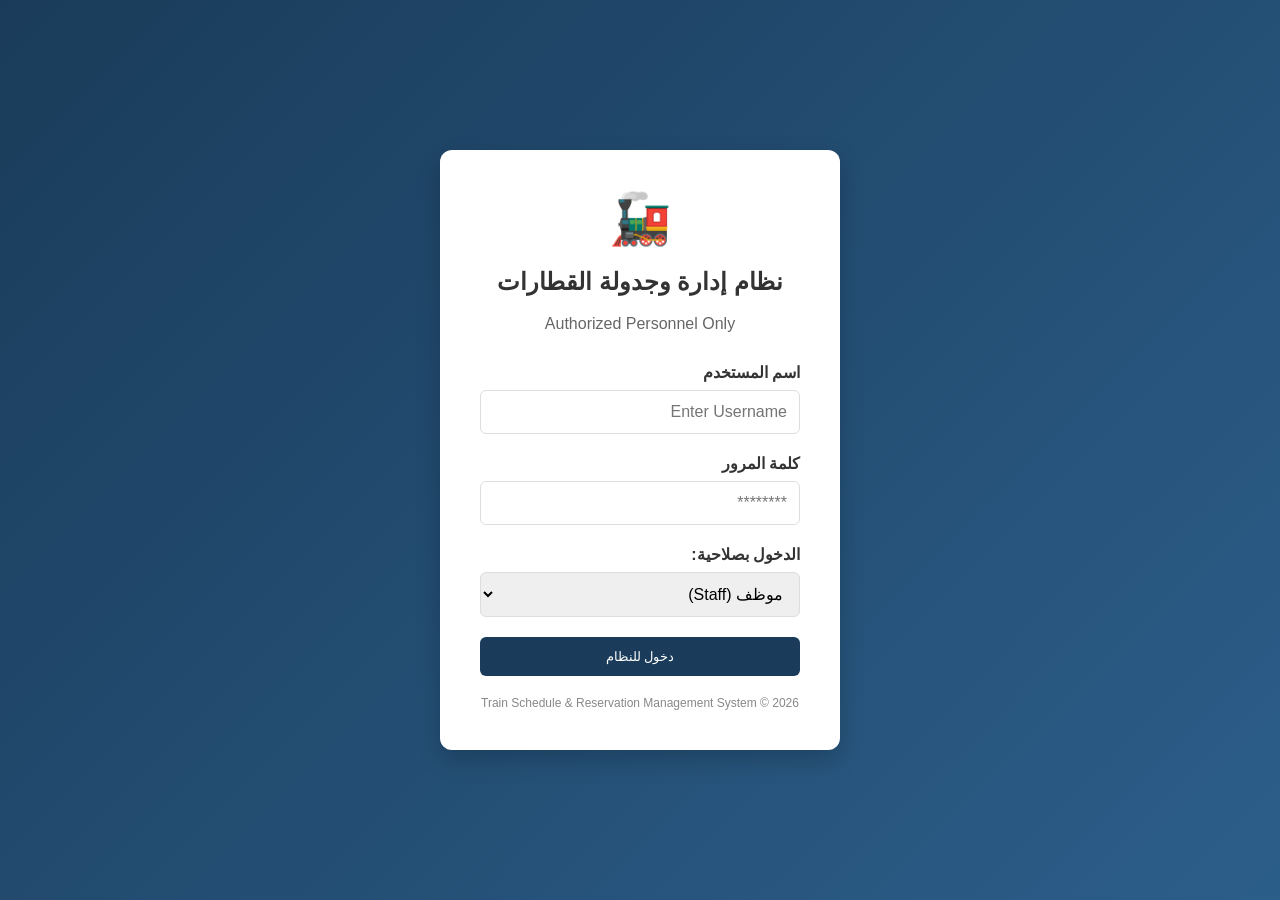
==== index.html @ 67af65a9 "Rename Login.html to index.html" ====
<!DOCTYPE html>
<html lang="ar" dir="rtl">
<head>
    <meta charset="UTF-8">
    <meta name="viewport" content="width=device-width, initial-scale=1.0">
    <title>Login - Train Management System</title>
    <link rel="stylesheet" href="style.css">
</head>
<body>

    <div class="login-container">
        <div class="login-card">
            <div style="font-size: 50px; color: var(--primary-color); margin-bottom: 10px;">🚂</div>
            
            <h2>نظام إدارة وجدولة القطارات</h2>
            <p style="color: #666; margin-bottom: 30px;">Authorized Personnel Only</p>

            <form id="loginForm">
                <div class="form-group">
                    <label for="username">اسم المستخدم</label>
                    <input type="text" id="username" name="username" placeholder="Enter Username" required>
                </div>

                <div class="form-group">
                    <label for="password">كلمة المرور</label>
                    <input type="password" id="password" name="password" placeholder="********" required>
                </div>

                <div class="form-group">
                    <label for="userRole">الدخول بصلاحية:</label>
                    <select id="userRole" name="userRole">
                        <option value="staff">موظف (Staff)</option>
                        <option value="admin">مدير النظام (Admin)</option>
                    </select>
                </div>

                <button type="submit" class="btn-primary">دخول للنظام</button>
            </form>

            <div style="margin-top: 20px; font-size: 12px; color: #888;">
                Train Schedule & Reservation Management System &copy; 2026
            </div>
        </div>
    </div>

    <script src="script.js"></script>
    
    <script>
        // Form submission handler
        document.getElementById('loginForm').addEventListener('submit', function(e) {
            e.preventDefault(); // Prevent standard page refresh
            
            const selectedRole = document.getElementById('userRole').value;
            
            // Execute the login logic defined in script.js
            if (typeof handleLogin === "function") {
                handleLogin(selectedRole);
            } else {
                // Fallback mechanism in case script.js fails to load
                localStorage.setItem('userRole', selectedRole);
                window.location.href = 'dashboard.html';
            }
        });
    </script>
</body>
</html>
---- style.css ----
/* --- Global Variables --- */
:root {
    --primary-color: #1a3c5a; /* Corporate Railway Blue */
    --accent-color: #f39c12;  /* Golden Train Accent */
    --bg-light: #f4f7f6;
    --white: #ffffff;
    --text-dark: #333333;
}

/* --- Base Styling --- */
* { 
    box-sizing: border-box; 
    font-family: 'Segoe UI', Tahoma, Geneva, Verdana, sans-serif; 
}

body { 
    background-color: var(--bg-light); 
    margin: 0; 
    direction: rtl; /* Right-to-Left support for Arabic UI */
    color: var(--text-dark); 
}

/* --- Login Page Layout --- */
.login-container {
    height: 100vh; 
    display: flex; 
    justify-content: center; 
    align-items: center;
    background: linear-gradient(135deg, var(--primary-color) 0%, #2c5e8a 100%);
}

.login-card {
    background: var(--white); 
    padding: 40px; 
    border-radius: 12px;
    box-shadow: 0 10px 25px rgba(0,0,0,0.2); 
    width: 100%; 
    max-width: 400px; 
    text-align: center;
}

/* --- Form Elements --- */
.form-group { 
    margin-bottom: 20px; 
    text-align: right; 
}

.form-group label {
    display: block;
    margin-bottom: 8px;
    font-weight: 600;
}

.form-group input, .form-group select {
    width: 100%; 
    padding: 12px; 
    border: 1px solid #ddd; 
    border-radius: 6px; 
    font-size: 16px;
}

/* --- Reusable Button Styles --- */
.btn-primary {
    background-color: var(--primary-color); 
    color: white; 
    border: none;
    padding: 12px 25px; 
    border-radius: 6px; 
    cursor: pointer; 
    width: 100%; 
    transition: 0.3s ease;
}

.btn-primary:hover {
    background-color: var(--accent-color);
}
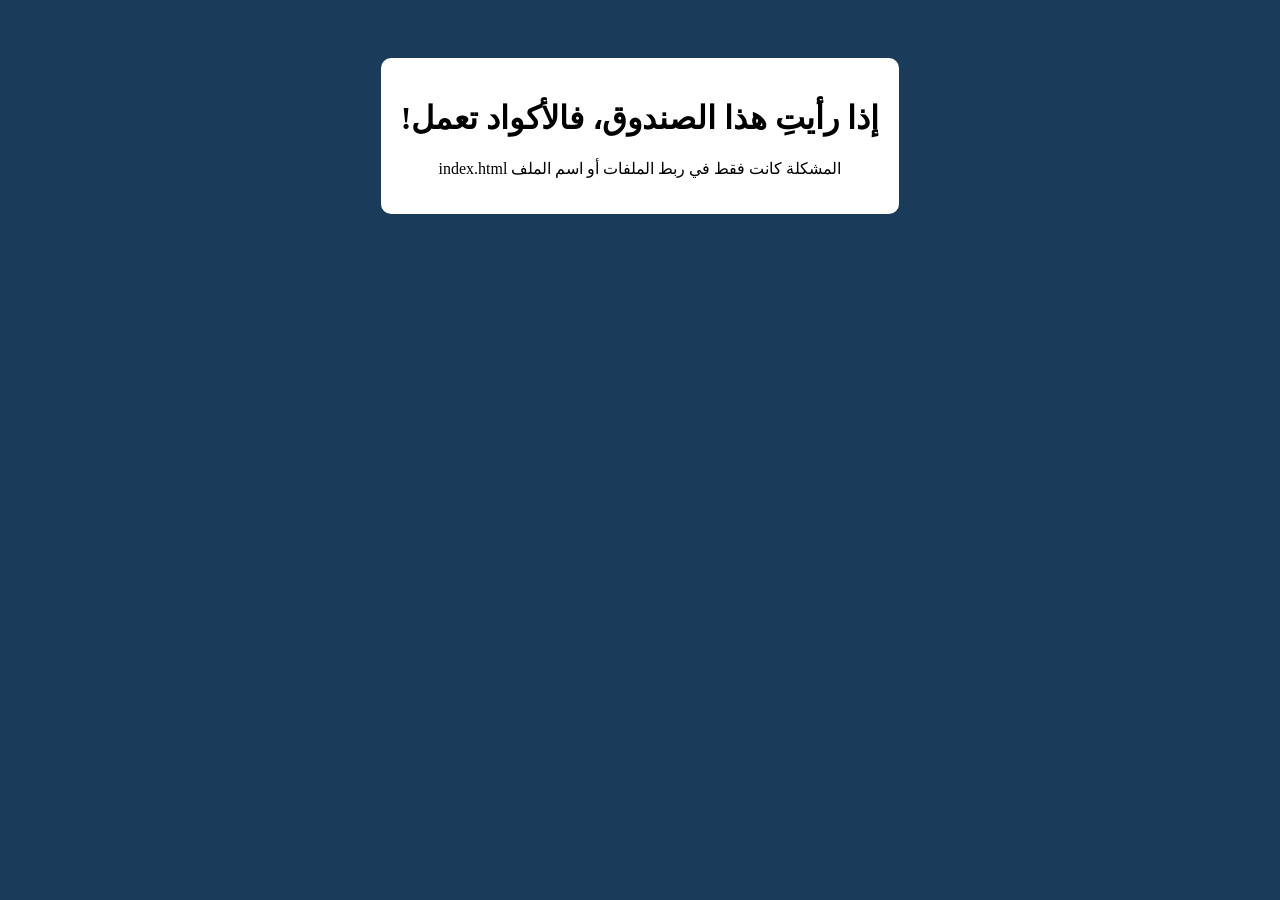
==== commit 364203de: "Update index.html" ====
--- a/index.html
+++ b/index.html
@@ -2,65 +2,16 @@
 <html lang="ar" dir="rtl">
 <head>
     <meta charset="UTF-8">
-    <meta name="viewport" content="width=device-width, initial-scale=1.0">
-    <title>Login - Train Management System</title>
-    <link rel="stylesheet" href="style.css">
+    <title>Test Page</title>
+    <style>
+        body { background: #1a3c5a; color: white; text-align: center; padding: 50px; }
+        .box { background: white; color: black; padding: 20px; border-radius: 10px; display: inline-block; }
+    </style>
 </head>
 <body>
-
-    <div class="login-container">
-        <div class="login-card">
-            <div style="font-size: 50px; color: var(--primary-color); margin-bottom: 10px;">🚂</div>
-            
-            <h2>نظام إدارة وجدولة القطارات</h2>
-            <p style="color: #666; margin-bottom: 30px;">Authorized Personnel Only</p>
-
-            <form id="loginForm">
-                <div class="form-group">
-                    <label for="username">اسم المستخدم</label>
-                    <input type="text" id="username" name="username" placeholder="Enter Username" required>
-                </div>
-
-                <div class="form-group">
-                    <label for="password">كلمة المرور</label>
-                    <input type="password" id="password" name="password" placeholder="********" required>
-                </div>
-
-                <div class="form-group">
-                    <label for="userRole">الدخول بصلاحية:</label>
-                    <select id="userRole" name="userRole">
-                        <option value="staff">موظف (Staff)</option>
-                        <option value="admin">مدير النظام (Admin)</option>
-                    </select>
-                </div>
-
-                <button type="submit" class="btn-primary">دخول للنظام</button>
-            </form>
-
-            <div style="margin-top: 20px; font-size: 12px; color: #888;">
-                Train Schedule & Reservation Management System &copy; 2026
-            </div>
-        </div>
+    <div class="box">
+        <h1>إذا رأيتِ هذا الصندوق، فالأكواد تعمل!</h1>
+        <p>المشكلة كانت فقط في ربط الملفات أو اسم الملف index.html</p>
     </div>
-
-    <script src="script.js"></script>
-    
-    <script>
-        // Form submission handler
-        document.getElementById('loginForm').addEventListener('submit', function(e) {
-            e.preventDefault(); // Prevent standard page refresh
-            
-            const selectedRole = document.getElementById('userRole').value;
-            
-            // Execute the login logic defined in script.js
-            if (typeof handleLogin === "function") {
-                handleLogin(selectedRole);
-            } else {
-                // Fallback mechanism in case script.js fails to load
-                localStorage.setItem('userRole', selectedRole);
-                window.location.href = 'dashboard.html';
-            }
-        });
-    </script>
 </body>
 </html>
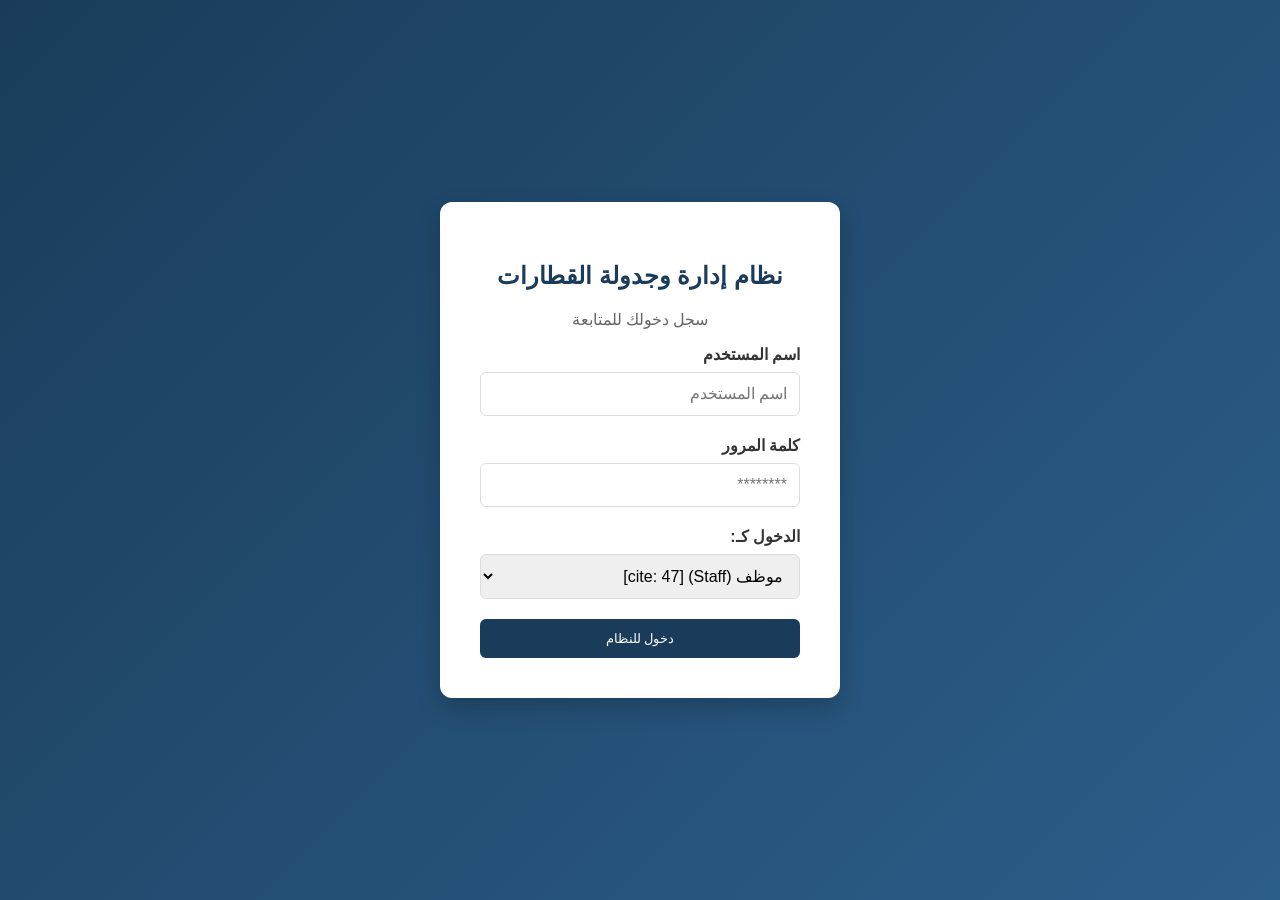
==== commit 18e48b50: "Update index.html for login page design" ====
--- a/index.html
+++ b/index.html
@@ -2,16 +2,48 @@
 <html lang="ar" dir="rtl">
 <head>
     <meta charset="UTF-8">
-    <title>Test Page</title>
-    <style>
-        body { background: #1a3c5a; color: white; text-align: center; padding: 50px; }
-        .box { background: white; color: black; padding: 20px; border-radius: 10px; display: inline-block; }
-    </style>
+    <meta name="viewport" content="width=device-width, initial-scale=1.0">
+    <title>تسجيل الدخول - نظام إدارة القطارات</title>
+    
+    <link rel="stylesheet" href="style.css">
 </head>
 <body>
-    <div class="box">
-        <h1>إذا رأيتِ هذا الصندوق، فالأكواد تعمل!</h1>
-        <p>المشكلة كانت فقط في ربط الملفات أو اسم الملف index.html</p>
+
+    <div class="login-container">
+        <div class="login-card">
+            <h2 style="color: var(--primary-color);">نظام إدارة وجدولة القطارات</h2>
+            <p style="color: #666;">سجل دخولك للمتابعة</p>
+
+            <form id="loginForm">
+                <div class="form-group">
+                    <label>اسم المستخدم</label>
+                    <input type="text" id="username" placeholder="اسم المستخدم" required>
+                </div>
+                <div class="form-group">
+                    <label>كلمة المرور</label>
+                    <input type="password" id="password" placeholder="********" required>
+                </div>
+                <div class="form-group">
+                    <label>الدخول كـ:</label>
+                    <select id="userRole">
+                        <option value="staff">موظف (Staff) [cite: 47]</option>
+                        <option value="admin">مدير (Admin) [cite: 47]</option>
+                    </select>
+                </div>
+                <button type="submit" class="btn-primary">دخول للنظام</button>
+            </form>
+        </div>
     </div>
+
+    <script src="script.js"></script>
+    
+    <script>
+        // Form Logic
+        document.getElementById('loginForm').addEventListener('submit', function(e) {
+            e.preventDefault();
+            const role = document.getElementById('userRole').value;
+            handleLogin(role); // Function from script.js
+        });
+    </script>
 </body>
 </html>
--- a/style.css
+++ b/style.css
@@ -0,0 +1,49 @@
+/* --- Root Variables for easy theme management --- */
+:root {
+    --primary-color: #1a3c5a; /* Deep Railway Blue */
+    --accent-color: #f39c12;  /* Golden Train Accent */
+    --bg-light: #f4f7f6;
+    --white: #ffffff;
+    --text-dark: #333333;
+}
+
+/* --- Global Reset and Fonts --- */
+* { 
+    box-sizing: border-box; 
+    font-family: 'Segoe UI', Tahoma, Geneva, Verdana, sans-serif; /* Clean professional font [cite: 81] */
+}
+
+body { 
+    background-color: var(--bg-light); 
+    margin: 0; 
+    direction: rtl; /* Support for Arabic interface */
+    color: var(--text-dark); 
+}
+
+/* --- Login & Dashboard Layouts --- */
+.login-container {
+    height: 100vh; display: flex; justify-content: center; align-items: center;
+    background: linear-gradient(135deg, var(--primary-color) 0%, #2c5e8a 100%);
+}
+
+.login-card, .card {
+    background: var(--white); padding: 40px; border-radius: 12px;
+    box-shadow: 0 10px 25px rgba(0,0,0,0.2); width: 100%; max-width: 400px; text-align: center;
+}
+
+/* --- Form Fields (Reusable for all pages) --- */
+.form-group { margin-bottom: 20px; text-align: right; }
+
+.form-group label { display: block; margin-bottom: 8px; font-weight: 600; }
+
+.form-group input, .form-group select {
+    width: 100%; padding: 12px; border: 1px solid #ddd; border-radius: 6px; font-size: 16px;
+}
+
+/* --- Unified Button Style --- */
+.btn-primary {
+    background-color: var(--primary-color); color: white; border: none;
+    padding: 12px 25px; border-radius: 6px; cursor: pointer; width: 100%; transition: 0.3s ease;
+}
+
+.btn-primary:hover { background-color: var(--accent-color); }
